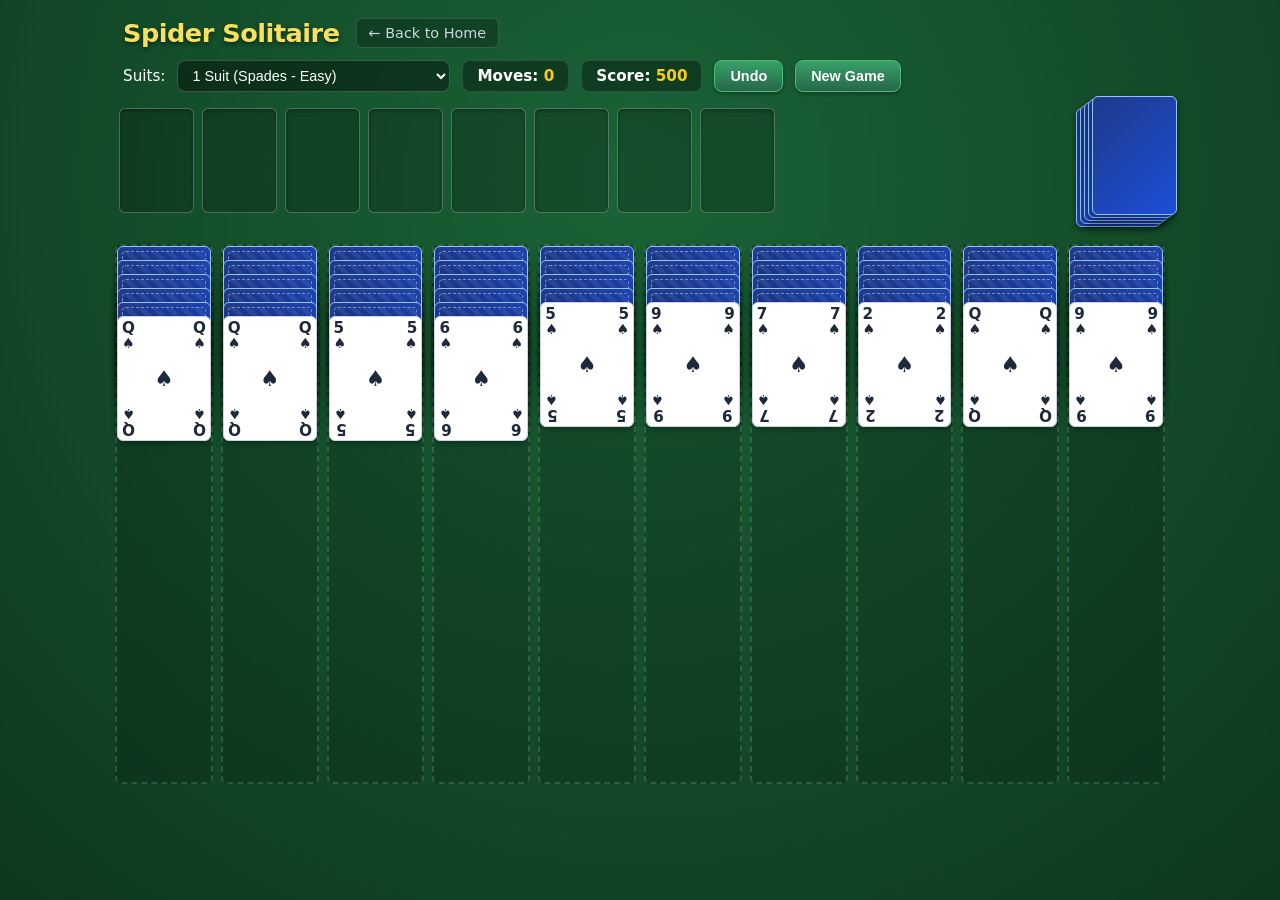
==== spider/index.html @ cdfe8561 "A spider solitaire game made for me by Gemini!" ====
<!DOCTYPE html>
<html lang="en">
<head>
  <meta charset="UTF-8">
  <meta name="viewport" content="width=device-width, initial-scale=1.0">
  <title>Spider Solitaire</title>
  <link rel="stylesheet" href="style.css">
</head>
<body>
  <div id="banner" class="banner">All columns must contain at least one card to deal!</div>

  <header>
    <div class="header-left">
      <h1>Spider Solitaire</h1>
      <a href="../index.html" class="nav-link">&larr; Back to Home</a>
    </div>

    <div class="controls">
      <label for="difficultySelect">Suits: </label>
      <select id="difficultySelect">
        <option value="1" selected>1 Suit (Spades - Easy)</option>
        <option value="2">2 Suits (Spades & Hearts - Medium)</option>
        <option value="4">4 Suits (Hard)</option>
      </select>
      <div class="stat-badge">Moves: <span id="movesCount">0</span></div>
      <div class="stat-badge">Score: <span id="scoreVal">500</span></div>
      <button id="undoBtn" class="btn">Undo</button>
      <button id="newGameBtn" class="btn">New Game</button>
    </div>
  </header>

  <div class="table-container">
    <div class="top-area">
      <!-- Completed Runs (Foundations) -->
      <div class="completed-sets-container" id="completedContainer"></div>

      <!-- Stock piles (5 deals of 10 cards) -->
      <div class="stock-container" id="stockContainer"></div>
    </div>

    <!-- 10 Tableau Columns -->
    <div class="tableau-container" id="tableauContainer"></div>
  </div>

  <div id="winOverlay" class="overlay hidden">
    <h2>Congratulations! 🎉</h2>
    <p id="winStats">You cleared all 8 card sequences!</p>
    <button id="winNewGameBtn" class="btn" style="font-size: 1.1rem; padding: 12px 30px;">Play Another Game</button>
  </div>

  <script src="spider.js"></script>
</body>
</html>
---- spider/style.css ----
* {
  box-sizing: border-box;
  user-select: none;
  -webkit-user-select: none;
  margin: 0;
  padding: 0;
}
body {
  background: radial-gradient(circle at 50% 20%, #1a6337, #0d381e);
  font-family: system-ui, -apple-system, BlinkMacSystemFont, "Segoe UI", Roboto, sans-serif;
  min-height: 100vh;
  color: #fff;
  display: flex;
  flex-direction: column;
  align-items: center;
  padding: 14px 8px 30px 8px;
}
header {
  width: 100%;
  max-width: 1050px;
  display: flex;
  flex-wrap: wrap;
  justify-content: space-between;
  align-items: center;
  gap: 12px;
  margin-bottom: 12px;
  padding: 4px 8px;
}
.header-left {
  display: flex;
  align-items: center;
  gap: 16px;
}
h1 {
  font-size: 1.6rem;
  font-weight: 800;
  letter-spacing: -0.5px;
  color: #f6e05e;
  text-shadow: 0 2px 4px rgba(0,0,0,0.5);
}
.nav-link {
  color: #cbd5e1;
  text-decoration: none;
  font-size: 0.9rem;
  padding: 6px 12px;
  background: rgba(0,0,0,0.25);
  border-radius: 6px;
  border: 1px solid rgba(255,255,255,0.15);
  transition: all 0.2s;
}
.nav-link:hover {
  background: rgba(0,0,0,0.45);
  color: #fff;
}
.controls {
  display: flex;
  align-items: center;
  gap: 12px;
  font-size: 0.95rem;
}
.stat-badge {
  background: rgba(0, 0, 0, 0.35);
  padding: 6px 14px;
  border-radius: 8px;
  border: 1px solid rgba(255, 255, 255, 0.12);
  font-weight: 600;
}
.stat-badge span {
  color: #facc15;
}
.btn {
  background: linear-gradient(180deg, #38a169, #276749);
  color: white;
  border: 1px solid #48bb78;
  border-radius: 8px;
  padding: 7px 15px;
  font-size: 0.9rem;
  font-weight: 600;
  cursor: pointer;
  box-shadow: 0 2px 4px rgba(0,0,0,0.3);
  transition: all 0.15s;
}
.btn:hover {
  background: linear-gradient(180deg, #48bb78, #2f855a);
  transform: translateY(-1px);
}
.btn:active {
  transform: translateY(0);
}
select {
  background: rgba(0,0,0,0.4);
  color: #fff;
  border: 1px solid rgba(255,255,255,0.2);
  padding: 6px 10px;
  border-radius: 8px;
  font-size: 0.9rem;
  outline: none;
  cursor: pointer;
}
select option {
  background: #1a202c;
  color: white;
}

/* Table layout */
.table-container {
  width: 100%;
  max-width: 1050px;
  display: flex;
  flex-direction: column;
  gap: 16px;
}

.top-area {
  display: flex;
  justify-content: space-between;
  align-items: flex-start;
  min-height: 120px;
  padding: 0 4px;
}

.completed-sets-container {
  display: flex;
  gap: 8px;
  flex-wrap: wrap;
  align-items: center;
}

.stock-container {
  display: flex;
  gap: 6px;
  align-items: center;
}

/* Tableau columns */
.tableau-container {
  display: grid;
  grid-template-columns: repeat(10, 1fr);
  gap: 8px;
  min-height: 540px;
}

.column {
  position: relative;
  background: rgba(0, 0, 0, 0.15);
  border-radius: 6px;
  border: 2px dashed rgba(255, 255, 255, 0.15);
  min-height: 125px;
  transition: border-color 0.2s, background 0.2s;
}
.column.drag-over {
  background: rgba(255, 255, 255, 0.1);
  border-color: #f6e05e;
}

/* Card styling */
.card {
  width: 100%;
  aspect-ratio: 5 / 7;
  max-height: 125px;
  position: absolute;
  left: 0;
  border-radius: 6px;
  background: #ffffff;
  box-shadow: 0 2px 6px rgba(0, 0, 0, 0.35);
  border: 1px solid #cbd5e1;
  display: flex;
  flex-direction: column;
  justify-content: space-between;
  padding: 4px;
  cursor: default;
  transition: transform 0.1s ease, box-shadow 0.1s ease;
}
.card.face-down {
  background: linear-gradient(135deg, #1e3a8a, #1d4ed8);
  border: 1px solid #93c5fd;
  position: absolute;
}
.card.face-down::after {
  content: "";
  position: absolute;
  inset: 4px;
  border: 1px dashed rgba(255,255,255,0.4);
  border-radius: 4px;
  background: repeating-linear-gradient(
    45deg,
    rgba(255,255,255,0.05),
    rgba(255,255,255,0.05) 5px,
    rgba(0,0,0,0.05) 5px,
    rgba(0,0,0,0.05) 10px
  );
}
.card.face-up {
  cursor: grab;
}
.card.face-up:active {
  cursor: grabbing;
}
.card.is-dragging {
  opacity: 0.3;
}
.card.red {
  color: #dc2626;
}
.card.black {
  color: #1e293b;
}
.card-row {
  display: flex;
  justify-content: space-between;
  width: 100%;
}
.card-corner {
  display: flex;
  flex-direction: column;
  line-height: 1;
}
.corner-tl {
  align-items: flex-start;
}
.corner-tr {
  align-items: flex-end;
}
.corner-bl {
  align-items: flex-start;
  transform: rotate(180deg);
}
.corner-br {
  align-items: flex-end;
  transform: rotate(180deg);
}
.card-rank {
  font-size: clamp(0.7rem, 1.2vw, 0.95rem);
  font-weight: 800;
}
.card-suit {
  font-size: clamp(0.65rem, 1.1vw, 0.9rem);
}
.card-center {
  align-self: center;
  font-size: clamp(0.95rem, 1.7vw, 1.4rem);
  line-height: 1;
}

/* Stock pile */
.stock-slot {
  width: clamp(55px, 8vw, 85px);
  aspect-ratio: 5 / 7;
  cursor: pointer;
  position: relative;
}
.stock-card {
  width: 100%;
  height: 100%;
  border-radius: 6px;
  background: linear-gradient(135deg, #1e3a8a, #1d4ed8);
  border: 1px solid #93c5fd;
  box-shadow: 0 3px 6px rgba(0,0,0,0.4);
  position: absolute;
  transition: transform 0.15s;
}
.stock-card:hover {
  transform: translateY(-2px);
}
.stock-empty {
  width: clamp(55px, 8vw, 85px);
  aspect-ratio: 5 / 7;
  border: 2px dashed rgba(255,255,255,0.2);
  border-radius: 6px;
  display: flex;
  align-items: center;
  justify-content: center;
  color: rgba(255,255,255,0.3);
  font-size: 0.8rem;
}

.foundation-slot {
  width: clamp(50px, 7vw, 75px);
  aspect-ratio: 5 / 7;
  border: 1px solid rgba(255,255,255,0.25);
  border-radius: 6px;
  background: rgba(0,0,0,0.2);
  position: relative;
  display: flex;
  align-items: center;
  justify-content: center;
  box-shadow: inset 0 2px 4px rgba(0,0,0,0.3);
}

/* Notification banner */
.banner {
  position: fixed;
  top: 20px;
  background: rgba(220, 38, 38, 0.9);
  color: white;
  padding: 10px 20px;
  border-radius: 8px;
  font-weight: 600;
  box-shadow: 0 4px 12px rgba(0,0,0,0.4);
  z-index: 100;
  opacity: 0;
  transform: translateY(-20px);
  transition: opacity 0.3s, transform 0.3s;
  pointer-events: none;
}
.banner.show {
  opacity: 1;
  transform: translateY(0);
}

/* Win overlay */
.overlay {
  position: fixed;
  inset: 0;
  background: rgba(10, 25, 15, 0.85);
  backdrop-filter: blur(5px);
  display: flex;
  flex-direction: column;
  align-items: center;
  justify-content: center;
  z-index: 200;
  gap: 16px;
}
.overlay.hidden {
  display: none;
}
.overlay h2 {
  font-size: 2.5rem;
  color: #facc15;
  text-shadow: 0 4px 12px rgba(0,0,0,0.6);
}
.overlay p {
  font-size: 1.2rem;
  color: #e2e8f0;
}
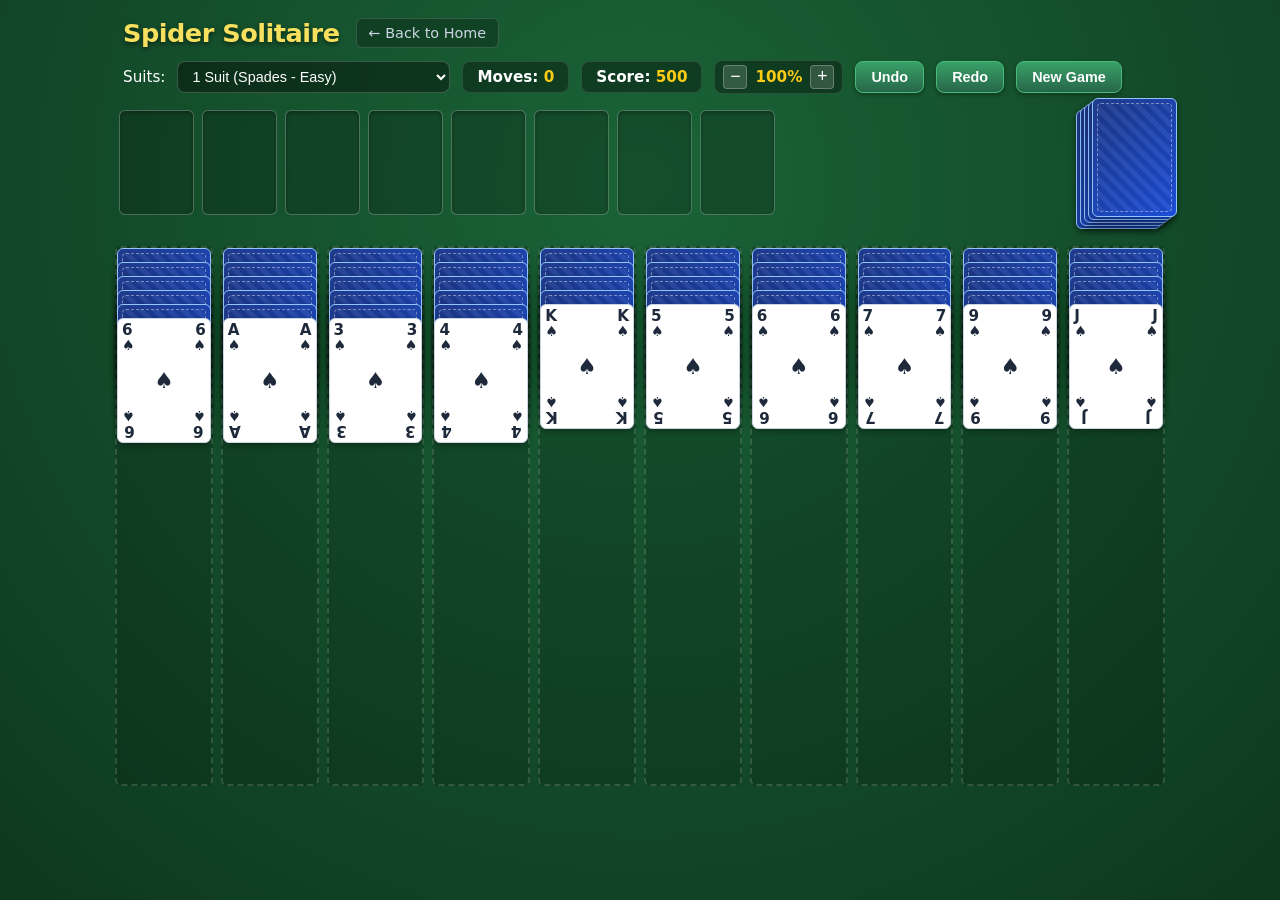
==== commit 0d9f0d08: "Enhance Spider Solitaire with undo/redo, auto-save, zoom, and 4-corner cards - Display rank and suit" ====
--- a/spider/index.html
+++ b/spider/index.html
@@ -24,7 +24,13 @@
       </select>
       <div class="stat-badge">Moves: <span id="movesCount">0</span></div>
       <div class="stat-badge">Score: <span id="scoreVal">500</span></div>
-      <button id="undoBtn" class="btn">Undo</button>
+      <div class="stat-badge zoom-controls">
+        <button id="zoomOutBtn" class="zoom-btn" title="Zoom Out">&minus;</button>
+        <span id="zoomVal">100%</span>
+        <button id="zoomInBtn" class="zoom-btn" title="Zoom In">&plus;</button>
+      </div>
+      <button id="undoBtn" class="btn" title="Undo (Ctrl+Z)">Undo</button>
+      <button id="redoBtn" class="btn" title="Redo (Ctrl+Y or Ctrl+Shift+Z)">Redo</button>
       <button id="newGameBtn" class="btn">New Game</button>
     </div>
   </header>
--- a/spider/style.css
+++ b/spider/style.css
@@ -109,6 +109,36 @@
   display: flex;
   flex-direction: column;
   gap: 16px;
+  transform-origin: top center;
+  transition: transform 0.15s ease-out;
+}
+
+.zoom-controls {
+  display: flex;
+  align-items: center;
+  gap: 8px;
+  padding: 4px 8px;
+}
+.zoom-btn {
+  background: rgba(255, 255, 255, 0.15);
+  color: white;
+  border: 1px solid rgba(255, 255, 255, 0.25);
+  border-radius: 4px;
+  width: 24px;
+  height: 24px;
+  display: flex;
+  align-items: center;
+  justify-content: center;
+  cursor: pointer;
+  font-size: 1.1rem;
+  line-height: 1;
+  transition: background 0.15s;
+}
+.zoom-btn:hover {
+  background: rgba(255, 255, 255, 0.3);
+}
+.zoom-btn:active {
+  transform: scale(0.95);
 }
 
 .top-area {
@@ -171,12 +201,14 @@
   cursor: default;
   transition: transform 0.1s ease, box-shadow 0.1s ease;
 }
-.card.face-down {
+.card.face-down,
+.stock-card {
   background: linear-gradient(135deg, #1e3a8a, #1d4ed8);
   border: 1px solid #93c5fd;
   position: absolute;
 }
-.card.face-down::after {
+.card.face-down::after,
+.stock-card::after {
   content: "";
   position: absolute;
   inset: 4px;
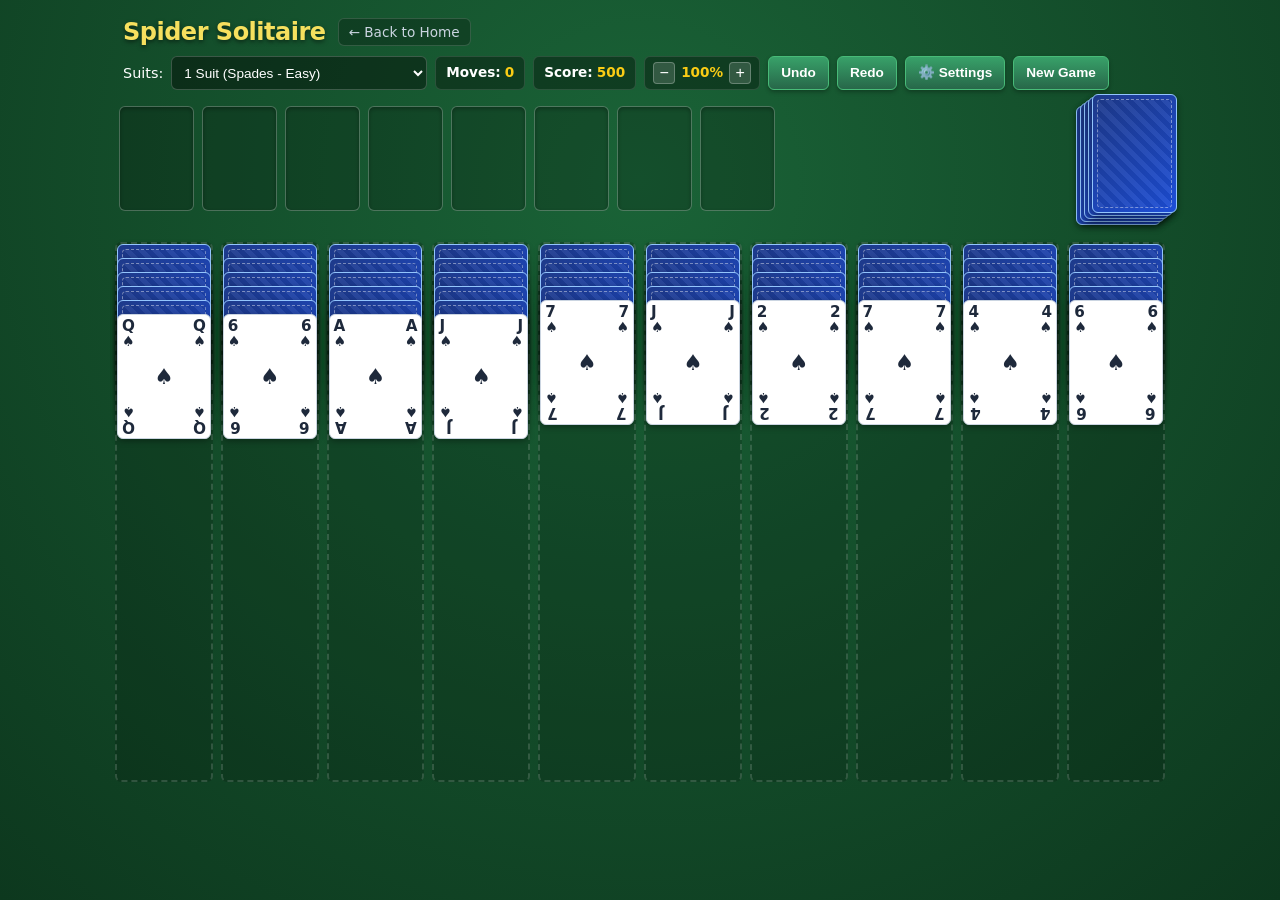
==== commit a3911831: "✨Gemini Flash: Add settings modal, deal animation, and uniform control bar - Add Settings modal to c" ====
--- a/spider/index.html
+++ b/spider/index.html
@@ -31,6 +31,7 @@
       </div>
       <button id="undoBtn" class="btn" title="Undo (Ctrl+Z)">Undo</button>
       <button id="redoBtn" class="btn" title="Redo (Ctrl+Y or Ctrl+Shift+Z)">Redo</button>
+      <button id="settingsBtn" class="btn" title="Settings">⚙️ Settings</button>
       <button id="newGameBtn" class="btn">New Game</button>
     </div>
   </header>
@@ -48,6 +49,53 @@
     <div class="tableau-container" id="tableauContainer"></div>
   </div>
 
+  <!-- Settings Modal Dialog -->
+  <div id="settingsOverlay" class="overlay hidden">
+    <div class="settings-modal">
+      <div class="settings-header">
+        <h3>Game Settings</h3>
+        <button id="closeSettingsBtn" class="close-btn" title="Close">&times;</button>
+      </div>
+
+      <div class="setting-item">
+        <label for="bgThemeSelect">Background Felt:</label>
+        <select id="bgThemeSelect">
+          <option value="classic-green">Classic Green Felt</option>
+          <option value="dark-slate">Dark Slate / Midnight</option>
+          <option value="royal-blue">Royal Blue</option>
+          <option value="burgundy">Burgundy Red</option>
+          <option value="emerald">Deep Emerald</option>
+        </select>
+      </div>
+
+      <div class="setting-item">
+        <label for="deckColorSelect">Deck / Card-Back Color:</label>
+        <select id="deckColorSelect">
+          <option value="classic-blue">Classic Navy Blue</option>
+          <option value="crimson-red">Crimson Red</option>
+          <option value="emerald-green">Emerald Green</option>
+          <option value="amethyst-purple">Amethyst Purple</option>
+          <option value="carbon-black">Carbon / Obsidian</option>
+        </select>
+      </div>
+
+      <div class="setting-item">
+        <label for="animSpeedSelect">Dealing Animation Speed:</label>
+        <select id="animSpeedSelect">
+          <option value="fast">Fast (20ms / 0.28s)</option>
+          <option value="normal" selected>Normal (50ms / 0.42s)</option>
+          <option value="slow">Slow (100ms / 0.8s)</option>
+          <option value="super-slow">Super Slow-Mo (200ms / 2.0s)</option>
+          <option value="instant">Instant (No Animation)</option>
+        </select>
+      </div>
+
+      <div class="settings-actions">
+        <button id="saveSettingsBtn" class="btn" style="width: 100%;">Done</button>
+      </div>
+    </div>
+  </div>
+
   <div id="winOverlay" class="overlay hidden">
     <h2>Congratulations! 🎉</h2>
     <p id="winStats">You cleared all 8 card sequences!</p>
--- a/spider/style.css
+++ b/spider/style.css
@@ -5,15 +5,26 @@
   margin: 0;
   padding: 0;
 }
+html, body {
+  overflow-y: hidden;
+  height: 100%;
+}
+:root {
+  --bg-gradient: radial-gradient(circle at 50% 20%, #1a6337, #0d381e);
+  --deck-gradient: linear-gradient(135deg, #1e3a8a, #1d4ed8);
+  --deck-border: #93c5fd;
+  --deal-duration: 0.42s;
+}
+
 body {
-  background: radial-gradient(circle at 50% 20%, #1a6337, #0d381e);
+  background: var(--bg-gradient);
   font-family: system-ui, -apple-system, BlinkMacSystemFont, "Segoe UI", Roboto, sans-serif;
-  min-height: 100vh;
   color: #fff;
   display: flex;
   flex-direction: column;
   align-items: center;
   padding: 14px 8px 30px 8px;
+  transition: background 0.3s ease;
 }
 header {
   width: 100%;
@@ -22,31 +33,33 @@
   flex-wrap: wrap;
   justify-content: space-between;
   align-items: center;
-  gap: 12px;
+  gap: 10px;
   margin-bottom: 12px;
   padding: 4px 8px;
 }
 .header-left {
   display: flex;
   align-items: center;
-  gap: 16px;
+  gap: 12px;
 }
 h1 {
-  font-size: 1.6rem;
+  font-size: 1.5rem;
   font-weight: 800;
   letter-spacing: -0.5px;
   color: #f6e05e;
   text-shadow: 0 2px 4px rgba(0,0,0,0.5);
+  white-space: nowrap;
 }
 .nav-link {
   color: #cbd5e1;
   text-decoration: none;
-  font-size: 0.9rem;
-  padding: 6px 12px;
+  font-size: 0.85rem;
+  padding: 5px 10px;
   background: rgba(0,0,0,0.25);
   border-radius: 6px;
   border: 1px solid rgba(255,255,255,0.15);
   transition: all 0.2s;
+  white-space: nowrap;
 }
 .nav-link:hover {
   background: rgba(0,0,0,0.45);
@@ -55,30 +68,48 @@
 .controls {
   display: flex;
   align-items: center;
-  gap: 12px;
-  font-size: 0.95rem;
+  gap: 8px;
+  font-size: 0.9rem;
+  flex-wrap: wrap;
 }
 .stat-badge {
   background: rgba(0, 0, 0, 0.35);
-  padding: 6px 14px;
-  border-radius: 8px;
+  padding: 0 10px;
+  height: 34px;
+  box-sizing: border-box;
+  display: inline-flex;
+  align-items: center;
+  justify-content: center;
+  gap: 4px;
+  border-radius: 6px;
   border: 1px solid rgba(255, 255, 255, 0.12);
   font-weight: 600;
+  font-size: 0.85rem;
+  line-height: 1;
+  white-space: nowrap;
 }
 .stat-badge span {
   color: #facc15;
+  font-variant-numeric: tabular-nums;
+  line-height: 1;
 }
 .btn {
   background: linear-gradient(180deg, #38a169, #276749);
   color: white;
   border: 1px solid #48bb78;
-  border-radius: 8px;
-  padding: 7px 15px;
-  font-size: 0.9rem;
+  border-radius: 6px;
+  padding: 0 12px;
+  height: 34px;
+  display: inline-flex;
+  align-items: center;
+  justify-content: center;
+  font-size: 0.85rem;
   font-weight: 600;
   cursor: pointer;
   box-shadow: 0 2px 4px rgba(0,0,0,0.3);
   transition: all 0.15s;
+  white-space: nowrap;
+  line-height: 1;
 }
 .btn:hover {
   background: linear-gradient(180deg, #48bb78, #2f855a);
@@ -91,9 +122,12 @@
   background: rgba(0,0,0,0.4);
   color: #fff;
   border: 1px solid rgba(255,255,255,0.2);
-  padding: 6px 10px;
-  border-radius: 8px;
-  font-size: 0.9rem;
+  padding: 0 8px;
+  height: 34px;
+  display: inline-flex;
+  align-items: center;
+  border-radius: 6px;
+  font-size: 0.85rem;
   outline: none;
   cursor: pointer;
 }
@@ -114,19 +148,27 @@
 }
 
 .zoom-controls {
-  display: flex;
-  align-items: center;
-  gap: 8px;
-  padding: 4px 8px;
+  display: inline-flex;
+  align-items: center;
+  gap: 6px;
+  padding: 0 8px;
+  height: 34px;
 }
 .zoom-btn {
   background: rgba(255, 255, 255, 0.15);
   color: white;
   border: 1px solid rgba(255, 255, 255, 0.25);
   border-radius: 4px;
-  width: 24px;
-  height: 24px;
-  display: flex;
+  width: 22px;
+  height: 22px;
+  display: flex;
+  align-items: center;
+  justify-content: center;
+  cursor: pointer;
+  font-size: 1rem;
+  line-height: 1;
+  transition: background 0.15s;
+}
   align-items: center;
   justify-content: center;
   cursor: pointer;
@@ -182,6 +224,17 @@
   background: rgba(255, 255, 255, 0.1);
   border-color: #f6e05e;
 }
+.card.target-highlight {
+  background: #cbd5e1 !important;
+  box-shadow: 0 0 0 3px #facc15, 0 6px 16px rgba(250, 204, 21, 0.6) !important;
+  transform: translateY(-4px) scale(1.02);
+  z-index: 99 !important;
+}
+
+.card.animating-deal {
+  transition: transform var(--deal-duration) cubic-bezier(0.2, 0.8, 0.2, 1), opacity var(--deal-duration) ease-out !important;
+  z-index: 200 !important;
+}
 
 /* Card styling */
 .card {
@@ -203,8 +256,8 @@
 }
 .card.face-down,
 .stock-card {
-  background: linear-gradient(135deg, #1e3a8a, #1d4ed8);
-  border: 1px solid #93c5fd;
+  background: var(--deck-gradient);
+  border: 1px solid var(--deck-border);
   position: absolute;
 }
 .card.face-down::after,
@@ -340,7 +393,58 @@
   transform: translateY(0);
 }
 
-/* Win overlay */
+/* Settings Modal */
+.settings-modal {
+  background: #1e293b;
+  border: 1px solid rgba(255, 255, 255, 0.2);
+  border-radius: 14px;
+  width: 90%;
+  max-width: 440px;
+  padding: 24px;
+  display: flex;
+  flex-direction: column;
+  gap: 18px;
+  box-shadow: 0 20px 40px rgba(0, 0, 0, 0.7);
+  color: #f1f5f9;
+}
+.settings-header {
+  display: flex;
+  justify-content: space-between;
+  align-items: center;
+  border-bottom: 1px solid rgba(255, 255, 255, 0.12);
+  padding-bottom: 10px;
+}
+.settings-header h3 {
+  font-size: 1.3rem;
+  color: #facc15;
+}
+.close-btn {
+  background: transparent;
+  border: none;
+  color: #94a3b8;
+  font-size: 1.6rem;
+  cursor: pointer;
+  line-height: 1;
+}
+.close-btn:hover {
+  color: #fff;
+}
+.setting-item {
+  display: flex;
+  flex-direction: column;
+  gap: 6px;
+}
+.setting-item label {
+  font-size: 0.95rem;
+  font-weight: 600;
+  color: #cbd5e1;
+}
+.setting-item select {
+  width: 100%;
+}
+.settings-actions {
+  margin-top: 8px;
+}
 .overlay {
   position: fixed;
   inset: 0;
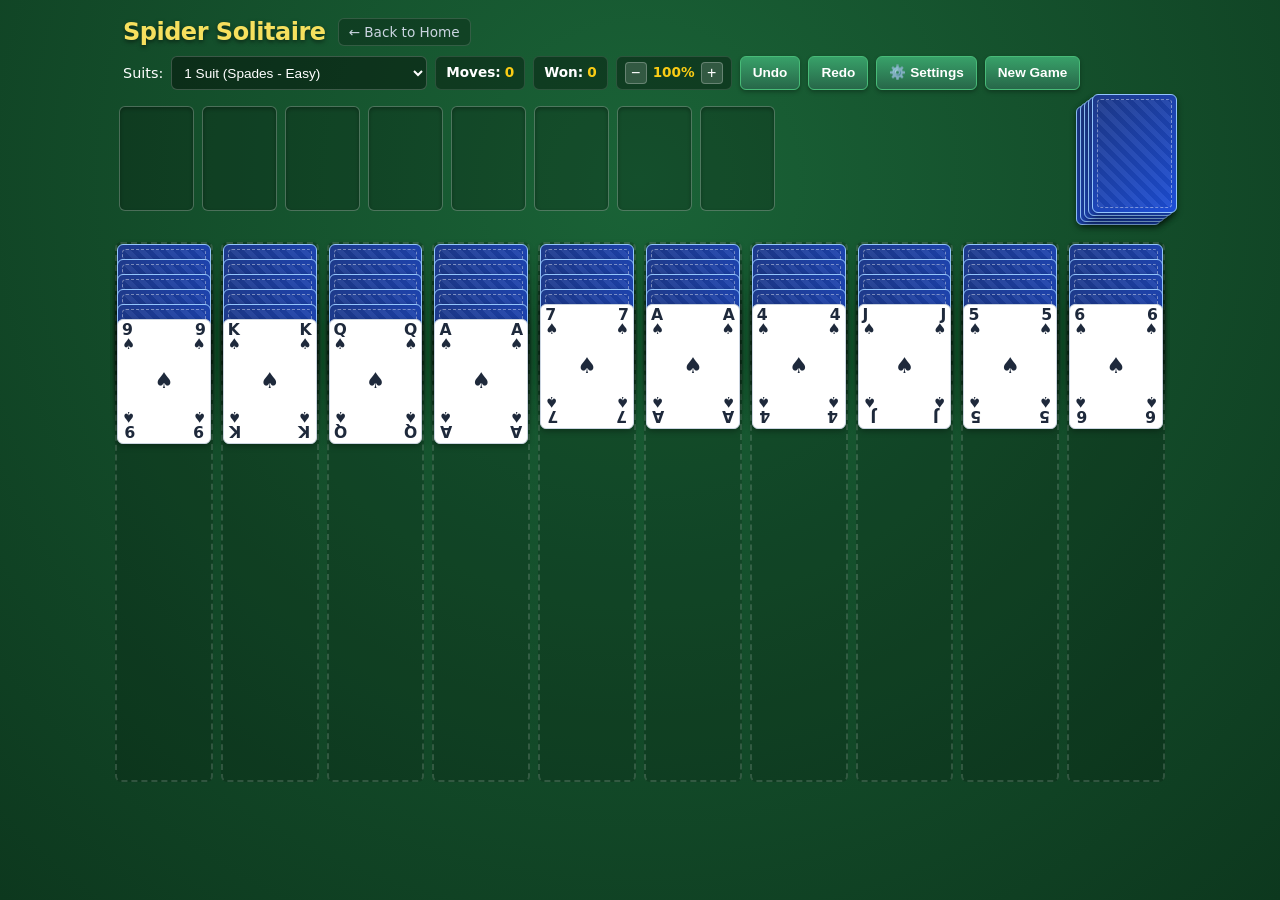
==== commit 0fe135d6: "✨Gemini Flash: Add delta undo/redo, games won counter, dynamic card compression, and suit visibility" ====
--- a/spider/index.html
+++ b/spider/index.html
@@ -23,7 +23,7 @@
         <option value="4">4 Suits (Hard)</option>
       </select>
       <div class="stat-badge">Moves: <span id="movesCount">0</span></div>
-      <div class="stat-badge">Score: <span id="scoreVal">500</span></div>
+      <div class="stat-badge">Won: <span id="gamesWonVal">0</span></div>
       <div class="stat-badge zoom-controls">
         <button id="zoomOutBtn" class="zoom-btn" title="Zoom Out">&minus;</button>
         <span id="zoomVal">100%</span>
--- a/spider/style.css
+++ b/spider/style.css
@@ -250,7 +250,7 @@
   display: flex;
   flex-direction: column;
   justify-content: space-between;
-  padding: 4px;
+  padding: 2px 4px 4px 4px;
   cursor: default;
   transition: transform 0.1s ease, box-shadow 0.1s ease;
 }
@@ -298,7 +298,7 @@
 .card-corner {
   display: flex;
   flex-direction: column;
-  line-height: 1;
+  line-height: 0.95;
 }
 .corner-tl {
   align-items: flex-start;
@@ -315,11 +315,14 @@
   transform: rotate(180deg);
 }
 .card-rank {
-  font-size: clamp(0.7rem, 1.2vw, 0.95rem);
+  font-size: clamp(0.72rem, 1.25vw, 0.98rem);
   font-weight: 800;
+  line-height: 1;
 }
 .card-suit {
-  font-size: clamp(0.65rem, 1.1vw, 0.9rem);
+  font-size: clamp(0.68rem, 1.15vw, 0.94rem);
+  line-height: 1;
+  margin-top: -1px;
 }
 .card-center {
   align-self: center;
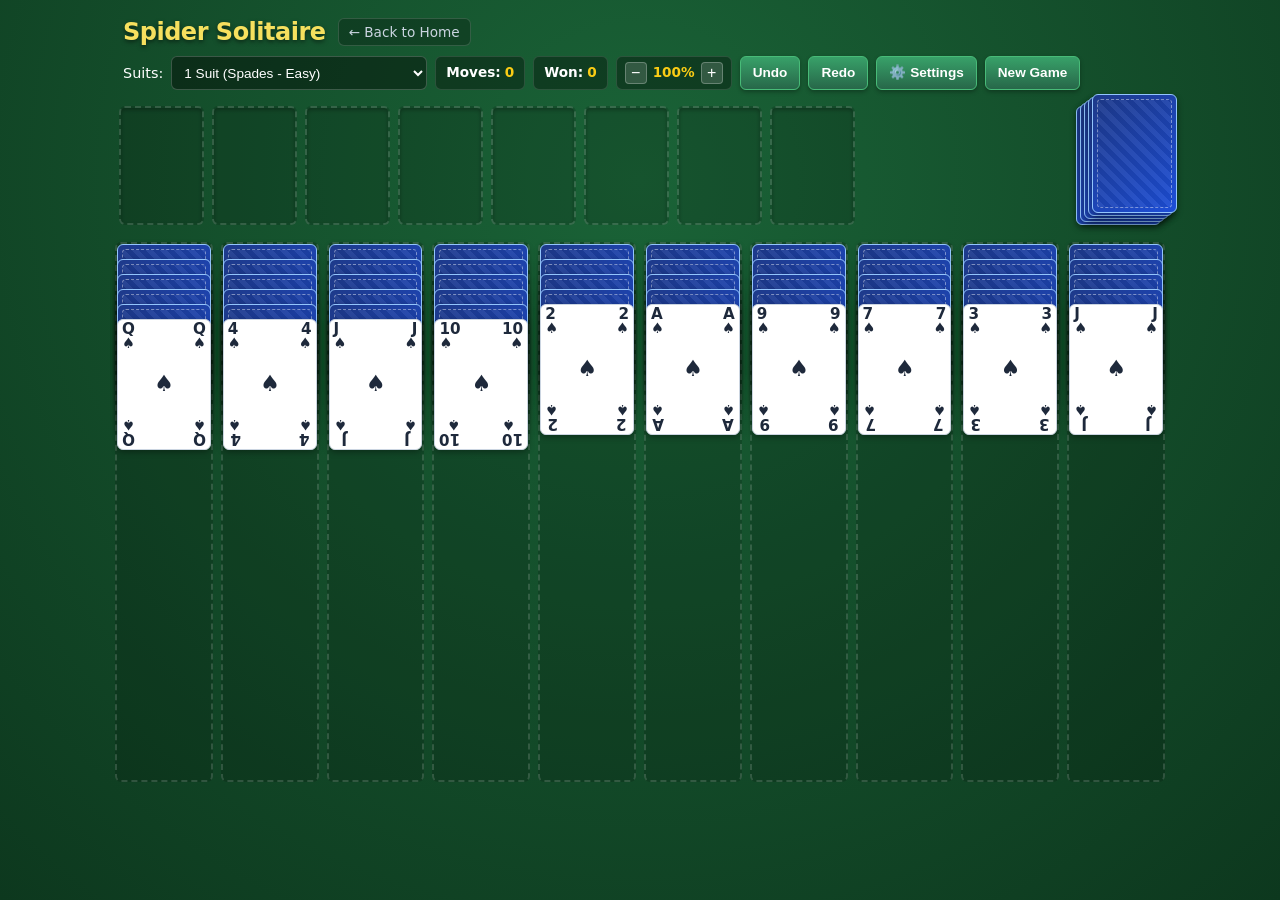
==== commit 553c0474: "✨Gemini Flash: Add curved completed sequence flight animation, ace foundation display, and per-diffi" ====
--- a/spider/index.html
+++ b/spider/index.html
@@ -23,7 +23,7 @@
         <option value="4">4 Suits (Hard)</option>
       </select>
       <div class="stat-badge">Moves: <span id="movesCount">0</span></div>
-      <div class="stat-badge">Won: <span id="gamesWonVal">0</span></div>
+      <div class="stat-badge" id="gamesWonBadge" title="Won Games: 0 Easy (1 suit), 0 Medium (2 suits), 0 Hard (4 suits)">Won: <span id="gamesWonVal">0</span></div>
       <div class="stat-badge zoom-controls">
         <button id="zoomOutBtn" class="zoom-btn" title="Zoom Out">&minus;</button>
         <span id="zoomVal">100%</span>
--- a/spider/style.css
+++ b/spider/style.css
@@ -236,11 +236,24 @@
   z-index: 200 !important;
 }
 
+.animating-completed-flight {
+  position: absolute !important;
+  pointer-events: none !important;
+  z-index: 9999 !important;
+  transform-origin: top left !important;
+  box-shadow: none !important;
+  margin: 0 !important;
+  will-change: transform;
+}
+.animating-completed-flight .card {
+  max-height: none !important;
+  box-shadow: 0 4px 12px rgba(0, 0, 0, 0.45) !important;
+}
+
 /* Card styling */
 .card {
   width: 100%;
   aspect-ratio: 5 / 7;
-  max-height: 125px;
   position: absolute;
   left: 0;
   border-radius: 6px;
@@ -315,18 +328,18 @@
   transform: rotate(180deg);
 }
 .card-rank {
-  font-size: clamp(0.72rem, 1.25vw, 0.98rem);
+  font-size: 0.95rem;
   font-weight: 800;
   line-height: 1;
 }
 .card-suit {
-  font-size: clamp(0.68rem, 1.15vw, 0.94rem);
+  font-size: 0.9rem;
   line-height: 1;
   margin-top: -1px;
 }
 .card-center {
   align-self: center;
-  font-size: clamp(0.95rem, 1.7vw, 1.4rem);
+  font-size: 1.4rem;
   line-height: 1;
 }
 
@@ -363,16 +376,27 @@
 }
 
 .foundation-slot {
-  width: clamp(50px, 7vw, 75px);
+  width: clamp(55px, 8vw, 85px);
+  position: relative;
+  background: transparent;
+  border: none;
+  box-shadow: none;
+}
+.foundation-slot:empty {
   aspect-ratio: 5 / 7;
-  border: 1px solid rgba(255,255,255,0.25);
-  border-radius: 6px;
-  background: rgba(0,0,0,0.2);
+  border: 2px dashed rgba(255,255,255,0.15);
+  border-radius: 6px;
+  background: rgba(0,0,0,0.15);
+  box-shadow: inset 0 2px 4px rgba(0,0,0,0.3);
+}
+.foundation-slot .card {
   position: relative;
-  display: flex;
-  align-items: center;
-  justify-content: center;
-  box-shadow: inset 0 2px 4px rgba(0,0,0,0.3);
+  top: 0;
+  left: 0;
+  width: 100%;
+  aspect-ratio: 5 / 7;
+  border-radius: 6px;
+  box-shadow: 0 2px 6px rgba(0, 0, 0, 0.35);
 }
 
 /* Notification banner */
